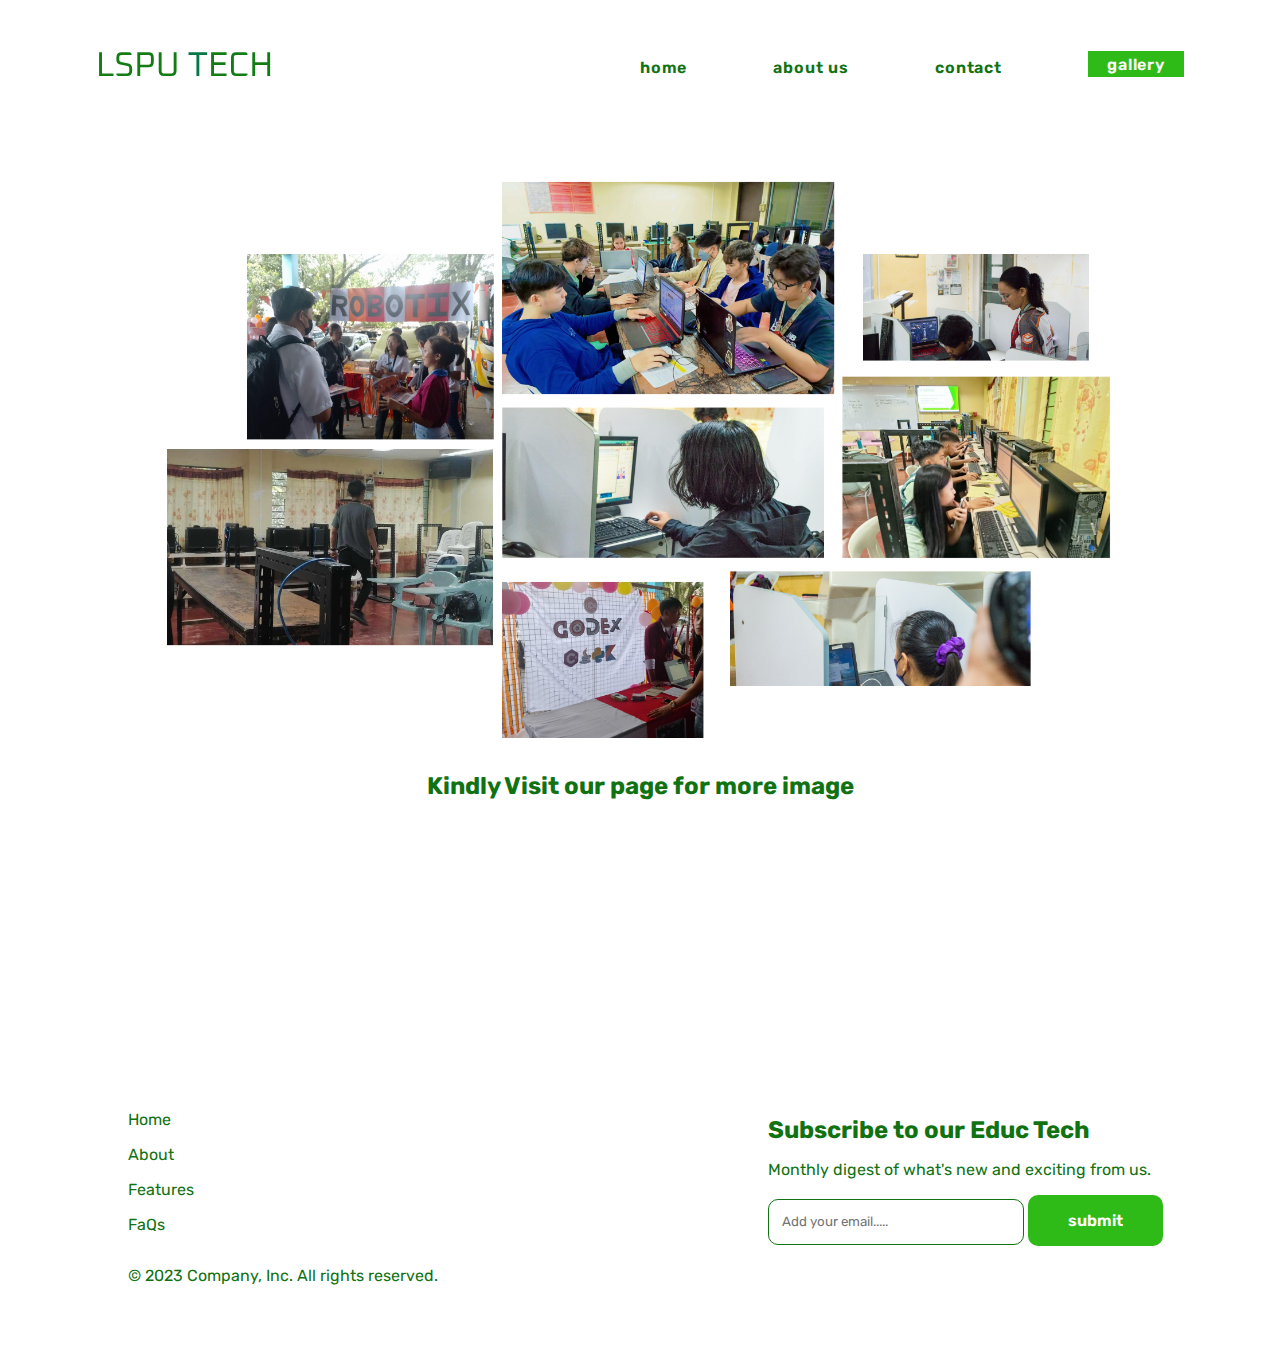
==== gallery.html @ 2cff1a95 "first commit" ====
<!DOCTYPE html>
<html lang="en">
  <head>
    <meta charset="UTF-8" />
    <meta name="viewport" content="width=device-width, initial-scale=1.0" />
    <title>Gallery_Tech</title>
    <link rel="stylesheet" href="./css/style.css" />
    <link rel="preconnect" href="https://fonts.googleapis.com" />
    <link rel="preconnect" href="https://fonts.gstatic.com" crossorigin />
    <link
      href="https://fonts.googleapis.com/css2?family=Oxanium:wght@700&family=Rubik:wght@400;600;700&display=swap"
      rel="stylesheet"
    />
    <link
      rel="stylesheet"
      href="https://cdn.jsdelivr.net/npm/bootstrap-icons@1.11.1/font/bootstrap-icons.css"
    />
  </head>
  <body>
    <header>
      <img src="./asset/logo/lspu.svg" alt="" />

      <nav class="nav_item">
        <a href="index.html">home</a>
        <a href="about.html">about us</a>
        <a href="contact.html">contact</a>
        <a href="">gallery</a>
      </nav>
    </header>

    <!-- HEADER FOR MOBILE -->
    <div class="nav_btn">
      <label for="btn"><i class="bi-list"></i></label>
      <input type="checkbox" name="btn" id="btn" />

      <div class="header_mobile">
        <img src="./asset/logo/lspu.svg" alt="" class="floating_logo" />

        <a href="index.html">
          <i class="bi-house"></i>
          home
        </a>
        <a href="about.html"> <i class="bi-info-circle"></i>about</a>
        <a href="contact.html"> <i class="bi-globe"></i>contact</a>
        <a href="#top" style="background-color: #e6e6e6">
          <i class="bi-image"></i>gallery</a
        >
      </div>
    </div>

    <div class="gallery">
      <img src="./asset/gallery.png" alt="" />
      <h4>Kindly Visit our page for more image</h4>
    </div>

    <!-- Footer -->
    <div class="footer">
      <div class="list_nav">
        <div>
          <a href="index.html">Home</a>
          <a href="about.html">About</a>
          <a href="index.html#features">Features</a>
          <a href="">FaQs</a>
        </div>
        <p>© 2023 Company, Inc. All rights reserved.</p>
      </div>

      <div class="form_content">
        <h2>Subscribe to our Educ Tech</h2>
        <p>Monthly digest of what's new and exciting from us.</p>
        <form class="email_form">
          <input type="email" placeholder="Add your email....." />
          <button>submit</button>
        </form>
      </div>
    </div>
  </body>
</html>
---- css/style.css ----
:root {
  --p: 1rem;
  --sub: 1.5rem;
  --logo: 3rem;
  --logo_title: 9.75rem;
  --icon_h: 31px;
  --title: 3.5rem;
  --balance_bg: linear-gradient(
    0deg,
    rgba(14, 58, 6, 0.42),
    rgba(14, 58, 6, 0.42)
  );
  --lighter: #577d93;
  --semi_dark: #2ebb17;
  --dark: #117212;
}

* {
  margin: 0px;
  padding: 0px;
  box-sizing: border-box;
  font-family: "Rubik", sans-serif;
  scroll-behavior: smooth;
  transition: 0.2s;
}

body {
  background-color: white;
  display: flex;
  flex-direction: column;
  align-items: center;
}

button {
  cursor: pointer;
}

button:hover {
  filter: grayscale(50%);
}

a:hover {
  text-decoration: underline;
}

header {
  width: 85%;
  display: flex;
  flex-direction: row;
  justify-content: space-between;
  align-items: center;
  height: 128px;
}

header img {
  height: var(--sub);
}

.nav_item {
  width: 50%;
  display: flex;
  justify-content: space-between;
  align-items: flex-end;
  gap: 0.5rem;
}

.nav_item a {
  text-decoration: none;
  font-weight: 600;
  font-size: var(--p);
  color: var(--dark);
  letter-spacing: 0.05em;
}

.nav_item a:last-child {
  background-color: var(--semi_dark);
  padding: 0.2em 1.2em;
  height: 100%;
  color: rgb(252, 252, 252);
}

/* HERO SECTION */

.hero {
  width: 85%;
  height: 100vh;
  background-color: #2093da;
  background: var(--balance_bg), url("../asset/main_.jpg");

  background-repeat: no-repeat;
  background-position: center;
  background-size: cover;
  background-attachment: fixed;
  display: flex;
  justify-content: center;
  align-items: center;
  flex-direction: column;
  color: white;
  border-radius: 10px;
}

.hero h1 {
  font-size: var(--logo_title);
  font-family: "Oxanium", sans-serif;
  text-align: center;
}
.hero p {
  font-size: var(--sub);
  margin-bottom: 2em;
  text-align: center;
}

/* Feautures */

.features {
  width: 85%;
  height: 100vh;
  background-color: transparent;
  display: flex;
  justify-content: center;
  align-items: center;
  flex-direction: column;
  padding-top: 4em;
  min-height: 500px;
}
.features h3 {
  font-size: 48px;
  color: var(--dark);
  margin-bottom: 1em;
}

.content {
  display: flex;
  flex-wrap: wrap;
  flex-direction: row;
  width: 100%;
  max-width: 1420px;
  height: min-content;
  justify-content: space-evenly;
  gap: 5%;
  row-gap: 4em;
}

.card_item {
  width: 40%;
  color: var(--dark);
}

.card_item h5 {
  font-size: var(--sub);
  display: flex;
  align-items: center;
  gap: 0.5em;
  margin-bottom: 1em;
}

.card_item p {
  line-height: 281%;
  letter-spacing: 0.05em;
  width: 100%;
}

/* Proposition */

.proposition {
  background: var(--balance_bg), url("../asset/learning.jpg");

  background-repeat: no-repeat;
  background-position: center;
  background-size: cover;
  width: 100%;
  height: 100vh;
  background-attachment: fixed;
  display: flex;
  justify-content: center;
  align-items: center;
  flex-direction: column;
  color: white;
  gap: 2em;
}

.proposition h4 {
  max-width: 911px;
  text-align: center;
  letter-spacing: 0.05em;
  font-size: var(--sub);
}

.proposition button {
  border: none;
  outline: none;
  padding: 0.5em 2em;
  cursor: pointer;
  border-radius: 10px;
  background-color: var(--semi_dark);
  font-size: var(--sub);
  font-weight: 600;
  letter-spacing: 0.05em;
  color: white;
}

/* Footer */

.footer {
  height: 338px;
  width: 100%;
  display: flex;
  flex-direction: row;
}

.list_nav {
  width: 50%;
  display: flex;
  justify-content: center;
  flex-direction: column;
  padding-left: 10%;
  row-gap: 2em;
}

.list_nav div {
  display: flex;
  flex-direction: column;
  row-gap: 1em;
}

.list_nav div a {
  width: 100%;
  text-decoration: none;
  font-size: var(--p);
  color: var(--dark);
}

.list_nav div a:hover {
  text-decoration: underline;
}

.list_nav p {
  width: 100%;
  color: var(--dark);
}

.form_content {
  width: 50%;
  display: flex;
  padding-left: 10%;
  justify-content: center;
  flex-direction: column;
  gap: 1em;
  padding-bottom: 2em;
}

.form_content h2 {
  font-size: var(--sub);
  color: var(--dark);
}

.form_content p {
  color: var(--dark);
  font-size: var(--p);
}

.email_form input {
  height: 46px;
  border-radius: 10px;
  outline: none;
  padding-left: 1em;
  width: 50%;
  border: 1px solid var(--dark);
}

.email_form button {
  padding: 1em 2.5em;
  font-size: var(--p);
  font-weight: 600;
  border-radius: 10px;
  border: none;
  outline: none;
  background: var(--semi_dark);
  color: white;
}

/* Header for Mobile */

.header_mobile {
  gap: 5px;
  display: flex;
  flex-direction: column;
  align-items: center;
  justify-content: start;
  position: fixed;
  top: 0px;
  left: 0px;
  background-color: white;
  width: 0%;
  height: 100vh;
  overflow: hidden;
  transition: 0.2s;
}

.floating_logo {
  position: absolute;
  right: 10px;
  top: 25px;
  height: 21px;
}

.header_mobile a {
  text-decoration: none;
  font-size: var(--sub);
  font-weight: 700;
  letter-spacing: 0.05em;
  color: var(--semi_dark);
  width: 95%;
  padding: 0.5em 1em;
  display: flex;
  justify-content: left;
  align-items: center;
  flex-direction: row;
  gap: 1em;
  border-radius: 10px;
}

.header_mobile a i {
  background-color: var(--dark);
  padding: 7px;
  color: white;
  border-radius: 10px;
}

.nav_btn {
  position: fixed;
  left: 10px;
  top: 15px;
  z-index: 999;
  display: none;
}
.nav_btn input {
  position: absolute;
  top: -10000px;
}

.nav_btn label {
  position: fixed;
  left: 10px;
  top: 15px;
  z-index: 9991;
}

.nav_btn label i {
  color: var(--semi_dark);
  font-size: var(--icon_h);
  cursor: pointer;
}

.nav_btn input:checked ~ .header_mobile {
  width: 70%;
  padding-top: 8em;
}

/* ABOUT PAGE */

.edu_tech {
  width: 100%;
  height: 100vh;
  display: flex;
  flex-direction: row;
  align-items: end;
  margin-bottom: 8em;
}

.img_about {
  height: 100%;
  width: 50%;
  background: var(--balance_bg), url("../asset/crimp.jpg");
  background-repeat: no-repeat;
  background-position: center;
  background-size: cover;
}

.content_about {
  width: 50%;
  height: 100%;
  display: flex;
  flex-direction: column;
  justify-content: center;
  padding-right: 2em;
  padding-left: 0.5em;
  color: var(--dark);
}

.content_about h1 {
  font-size: var(--title);
  margin-bottom: 0.5em;
}
.content_about p {
  font-size: var(--sub);
  line-height: 2.5em;
}

/* Mission  */

.mission {
  width: 75%;
  height: 70vh;
  padding-left: 2em;
  border-left: 2px solid var(--dark);
  margin-bottom: 8em;
  display: flex;
  justify-content: right;
  align-items: center;
}

.card_mission {
  height: 100%;
  width: 90%;
  background-color: rgb(255, 255, 255);
  overflow: hidden;
  border-radius: 10px;
  box-shadow: 4px 4px 10px rgba(128, 128, 128, 0.346);
}

.mission_img {
  background: var(--balance_bg), url("../asset/teaching.jpg");
  width: 100%;
  height: 70%;
  background-position: center;
  background-size: cover;
  display: flex;
  align-items: end;
  padding: 1em 1em;
}

.mission_img h4 {
  font-size: var(--title);
  color: white;
  letter-spacing: 0.05em;
}

.card_mission p {
  margin: 0.5em 1em;
  font-size: var(--p);
  color: var(--dark);
  line-height: 01.5em;

  text-align: center;
}

.apart {
  width: 75%;
  height: min-content;
  border-left: 2px solid var(--dark);
  padding-left: 7em;
  margin-bottom: 7em;
}

.apart h4 {
  font-size: var(--title);
  color: var(--dark);
  margin-bottom: 0.5em;
  letter-spacing: 0.05em;
}

details {
  margin: 4em 0px;
  border-bottom: 1px solid var(--dark);
}

summary {
  width: 100%;
  padding: 1em;
  font-size: var(--sub);
  font-weight: 600;
  color: var(--dark);
  letter-spacing: 0.05em;
}

details p {
  font-size: var(--sub);
  padding: 0.5em 2em;
  line-height: 2.5em;
  color: var(--dark);
}

summary::-webkit-details-marker {
  display: none;
}

.join_us {
  width: 100%;
  height: 100vh;
  display: flex;
  justify-content: center;
  align-items: center;
  background: var(--balance_bg), url("../asset/robotix_group.jpg");
  flex-direction: column;
  background-position: center;
  background-size: cover;
  background-repeat: no-repeat;
  color: white;
  background-attachment: fixed;
}

.join_us h4 {
  font-size: var(--title);
  margin-bottom: 0.5em;
}

.join_us p {
  font-size: var(--sub);
  text-align: center;
}

/* Contact */

.main_contact {
  height: 100vh;
  width: 100%;
  display: flex;
  justify-content: center;
  align-items: center;
  flex-direction: column;
  max-width: 1111px;
  color: var(--dark);
}

.main_contact h1 {
  font-size: var(--title);
  letter-spacing: 0.05em;
  text-align: center;
  margin-bottom: 0.5em;
}

.main_contact p {
  font-size: var(--sub);
  text-align: center;
  margin-bottom: 2em;
}

.soc_med {
  padding: 3em;
  width: 100%;
  display: flex;
  justify-content: space-evenly;
  align-items: center;

  border-top: 1px solid var(--dark);
  text-align: center;
}

.soc_med a {
  font-size: var(--sub);
  color: var(--dark);
  border-radius: 20px;
  padding: 0.2em;
}

.soc_med a:hover {
  background-color: rgb(218, 218, 218);
}

/* FeedBack */

.feedback {
  height: 100vh;
  width: 100%;
  max-width: 1111px;
  display: flex;
  justify-content: center;
  align-items: center;
  flex-direction: column;
  background: var(--balance_bg), url("../asset/designing.jpg");
  background-size: cover;
  background-repeat: no-repeat;
  background-position: center;
  background-attachment: fixed;
}

.feedback h1 {
  text-align: center;
  font-size: var(--title);
  color: white;
  margin-bottom: 0.5em;
}

.feedback p {
  font-size: var(--sub);
  color: white;
  text-align: center;
}

/* Gallery */

.gallery {
  height: 100vh;
  width: 100%;
  display: flex;
  padding-top: 3em;
  justify-content: start;
  align-items: center;
  flex-direction: column;
}

.gallery img {
  height: 70%;
}
.gallery h4 {
  color: var(--dark);
  font-size: var(--sub);
}

@media (max-width: 870px) {
  :root {
    --sub: 1.125rem;
    --logo_title: 6.5rem;
  }

  header img {
    display: none;
  }

  .nav_item {
    width: 100%;
  }

  .hero {
    width: 100%;
    margin: 0px;
  }

  .hero h1 {
    width: 100%;
    text-align: center;
  }

  .features {
    height: min-content;
  }

  .content {
    flex-direction: column;
  }

  .card_item {
    width: 100%;
    padding: 0em 0.4em;
  }

  .card_item p {
    text-align: center;
  }

  .footer {
    flex-direction: column;
  }

  .list_nav {
    width: 100%;
    padding-left: 0px;
    padding-top: 1em;
    text-align: center;
  }

  .form_content {
    width: 100%;
    padding-left: 0px;
    text-align: center;
  }

  /* About */
  .mission,
  .apart {
    width: 95%;
  }

  .gallery {
    justify-content: center;
    overflow: hidden;
  }

  .gallery img {
    height: 90%;
  }
}

@media (max-width: 500px) {
  :root {
    --logo_title: 3.5rem;
  }

  .hero {
    border-radius: 0px;
  }

  .btn_container {
    text-align: center;
  }

  .btn_container button {
    margin-bottom: 1em;
  }
  .email_form {
    display: flex;
    flex-direction: column;
    justify-content: center;
    align-items: center;
    row-gap: 1em;
  }
  .email_form input,
  .email_form button {
    width: 90%;
  }

  header {
    display: none;
  }

  .nav_btn {
    display: block;
  }

  /* About */

  .edu_tech {
    flex-direction: column;
    gap: 5px;
    margin-bottom: 2em;
  }

  .img_about {
    width: 100%;
    height: 30%;
  }

  .content_about {
    width: 100%;
    margin: 0px;
    height: 70%;
  }
  .content_about p,
  .content_about h1 {
    text-align: center;
  }

  .mission {
    padding-left: 0px;
    border: none;
  }

  .card_mission {
    width: 100%;
  }

  .apart {
    padding-left: 0px;
    border: none;
  }

  .join_us h4 {
    text-align: center;
  }

  /* Contact */

  .main_contact h1 {
    font-size: 46px;
  }

  .soc_med {
    width: 85%;
    justify-content: space-between;
  }

  .gallery img {
    display: none;
  }

  .gallery {
    background: var(--balance_bg), url("../asset/bgbg.png");
    background-repeat: no-repeat;
    background-position: center;
    background-size: cover;
  }
  .gallery h4 {
    color: white;
  }
}
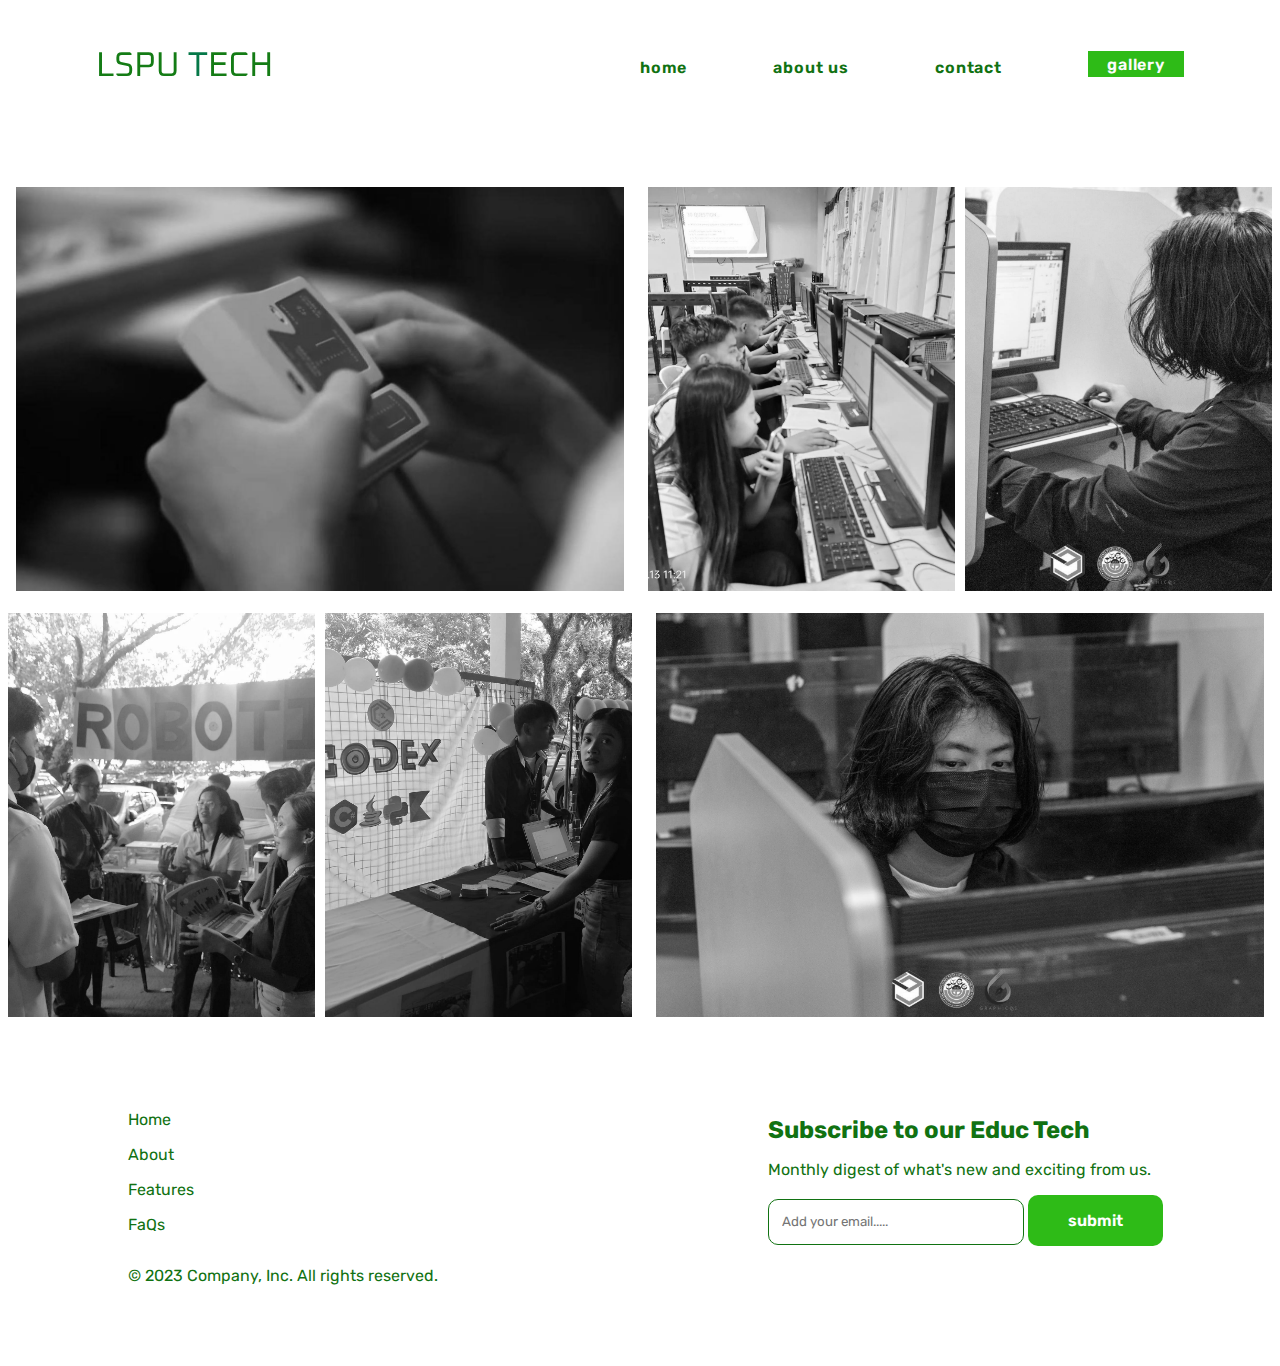
==== commit 6a0a5888: "first commit" ====
--- a/gallery.html
+++ b/gallery.html
@@ -49,8 +49,16 @@
     </div>
 
     <div class="gallery">
-      <img src="./asset/gallery.png" alt="" />
-      <h4>Kindly Visit our page for more image</h4>
+      <div><img src="./asset/crimp.jpg" alt="" /></div>
+      <div>
+        <img src="./asset/g2.jpg" alt="" class="lower" />
+        <img src="./asset/g3.jpg" alt="" class="lower" />
+      </div>
+      <div>
+        <img src="./asset/g4.jpg" alt="" class="lower" />
+        <img src="./asset/g5.jpg" alt="" class="lower" />
+      </div>
+      <div><img src="./asset/g6.jpg" alt="" /></div>
     </div>
 
     <!-- Footer -->
--- a/css/style.css
+++ b/css/style.css
@@ -83,7 +83,7 @@
 
 .hero {
   width: 85%;
-  height: 100vh;
+  height: 100svh;
   background-color: #2093da;
   background: var(--balance_bg), url("../asset/main_.jpg");
 
@@ -598,6 +598,37 @@
   justify-content: start;
   align-items: center;
   flex-direction: column;
+  flex-wrap: wrap;
+}
+
+.gallery div {
+  height: 50%;
+  width: 50%;
+  display: flex;
+  justify-content: center;
+  align-items: center;
+  flex-direction: row;
+  overflow: hidden;
+  gap: 10px;
+}
+
+.gallery div img:hover {
+  filter: grayscale(0%);
+}
+
+.gallery div img {
+  height: 95%;
+  width: 95%;
+  object-fit: cover;
+  filter: grayscale(100%);
+}
+
+.bigger {
+  height: 50%;
+}
+
+.gallery div .lower {
+  width: 48%;
 }
 
 .gallery img {
@@ -677,8 +708,8 @@
     overflow: hidden;
   }
 
-  .gallery img {
-    height: 90%;
+  .gallery div img {
+    filter: grayscale(0%);
   }
 }
 
@@ -689,8 +720,19 @@
 
   .hero {
     border-radius: 0px;
-  }
-
+    background-attachment: scroll;
+  }
+
+  .proposition {
+    background-attachment: scroll;
+  }
+
+  .join_us {
+    background-attachment: scroll;
+  }
+  .feedback {
+    background-attachment: scroll;
+  }
   .btn_container {
     text-align: center;
   }
@@ -770,17 +812,22 @@
     justify-content: space-between;
   }
 
-  .gallery img {
-    display: none;
-  }
-
   .gallery {
-    background: var(--balance_bg), url("../asset/bgbg.png");
-    background-repeat: no-repeat;
-    background-position: center;
-    background-size: cover;
-  }
-  .gallery h4 {
-    color: white;
-  }
-}
+    flex-direction: column;
+    height: min-content;
+    padding-top: 0px;
+  }
+  .gallery div {
+    width: 100%;
+    gap: 0px;
+  }
+
+  .gallery div img {
+    height: 100%;
+    width: 100%;
+  }
+
+  .gallery div .lower {
+    width: 100%;
+  }
+}
